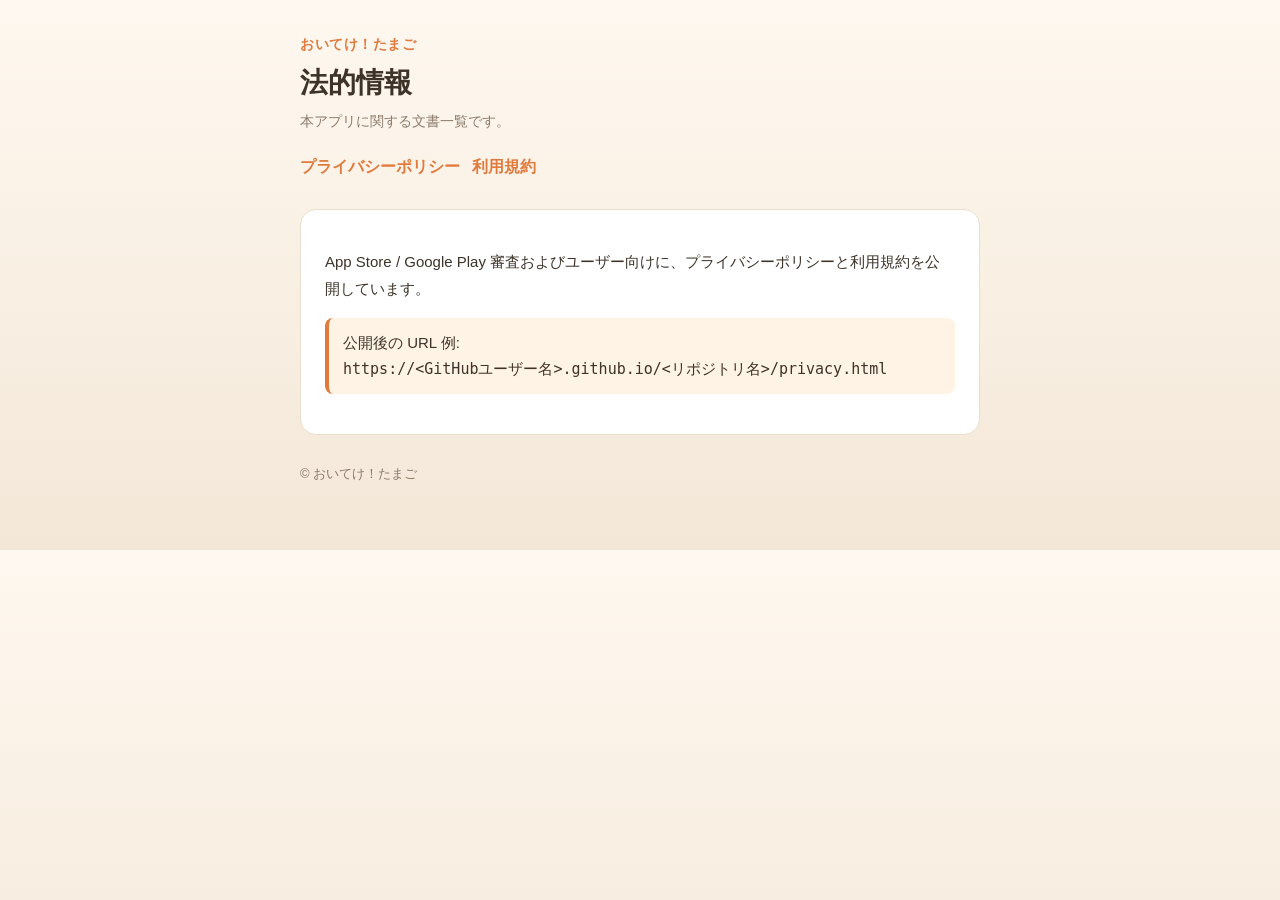
==== index.html @ 979eb7b3 "Add privacy policy and terms pages for GitHub Pages." ====
<!DOCTYPE html>
<html lang="ja">
  <head>
    <meta charset="utf-8" />
    <meta name="viewport" content="width=device-width, initial-scale=1" />
    <title>おいてけ！たまご 法的情報</title>
    <link rel="stylesheet" href="./styles.css" />
  </head>
  <body>
    <main>
      <header>
        <p class="brand">おいてけ！たまご</p>
        <h1>法的情報</h1>
        <p class="meta">本アプリに関する文書一覧です。</p>
        <nav>
          <a href="./privacy.html">プライバシーポリシー</a>
          <a href="./terms.html">利用規約</a>
        </nav>
      </header>
      <section class="card">
        <p>
          App Store / Google Play 審査およびユーザー向けに、プライバシーポリシーと利用規約を公開しています。
        </p>
        <p class="note">
          公開後の URL 例:<br />
          <code>https://&lt;GitHubユーザー名&gt;.github.io/&lt;リポジトリ名&gt;/privacy.html</code>
        </p>
      </section>
      <footer>© おいてけ！たまご</footer>
    </main>
  </body>
</html>
---- styles.css ----
:root {
  color-scheme: light;
  --bg: #fff8f0;
  --card: #ffffff;
  --ink: #3d3328;
  --muted: #8a7a6a;
  --accent: #e07a3d;
  --line: #eadfce;
}

* {
  box-sizing: border-box;
}

body {
  margin: 0;
  font-family: "Hiragino Sans", "Hiragino Kaku Gothic ProN", "Noto Sans JP", Meiryo, sans-serif;
  background: linear-gradient(180deg, #fff8f0 0%, #f3e7d7 100%);
  color: var(--ink);
  line-height: 1.75;
}

main {
  max-width: 720px;
  margin: 0 auto;
  padding: 32px 20px 64px;
}

header {
  margin-bottom: 28px;
}

.brand {
  font-size: 14px;
  font-weight: 700;
  letter-spacing: 0.04em;
  color: var(--accent);
  margin: 0 0 8px;
}

h1 {
  margin: 0 0 8px;
  font-size: 28px;
  line-height: 1.3;
}

.meta {
  margin: 0;
  color: var(--muted);
  font-size: 14px;
}

nav {
  display: flex;
  flex-wrap: wrap;
  gap: 12px;
  margin: 20px 0 0;
}

nav a {
  color: var(--accent);
  font-weight: 600;
  text-decoration: none;
}

nav a:hover {
  text-decoration: underline;
}

.card {
  background: var(--card);
  border: 1px solid var(--line);
  border-radius: 16px;
  padding: 24px;
}

h2 {
  margin: 28px 0 10px;
  font-size: 18px;
}

.card > h2:first-child {
  margin-top: 0;
}

p,
li {
  font-size: 15px;
}

ul {
  padding-left: 1.25em;
}

footer {
  margin-top: 28px;
  color: var(--muted);
  font-size: 13px;
}

.note {
  background: #fff3e6;
  border-left: 4px solid var(--accent);
  padding: 12px 14px;
  border-radius: 8px;
  margin: 16px 0;
}

@media (max-width: 480px) {
  h1 {
    font-size: 24px;
  }

  .card {
    padding: 18px;
  }
}
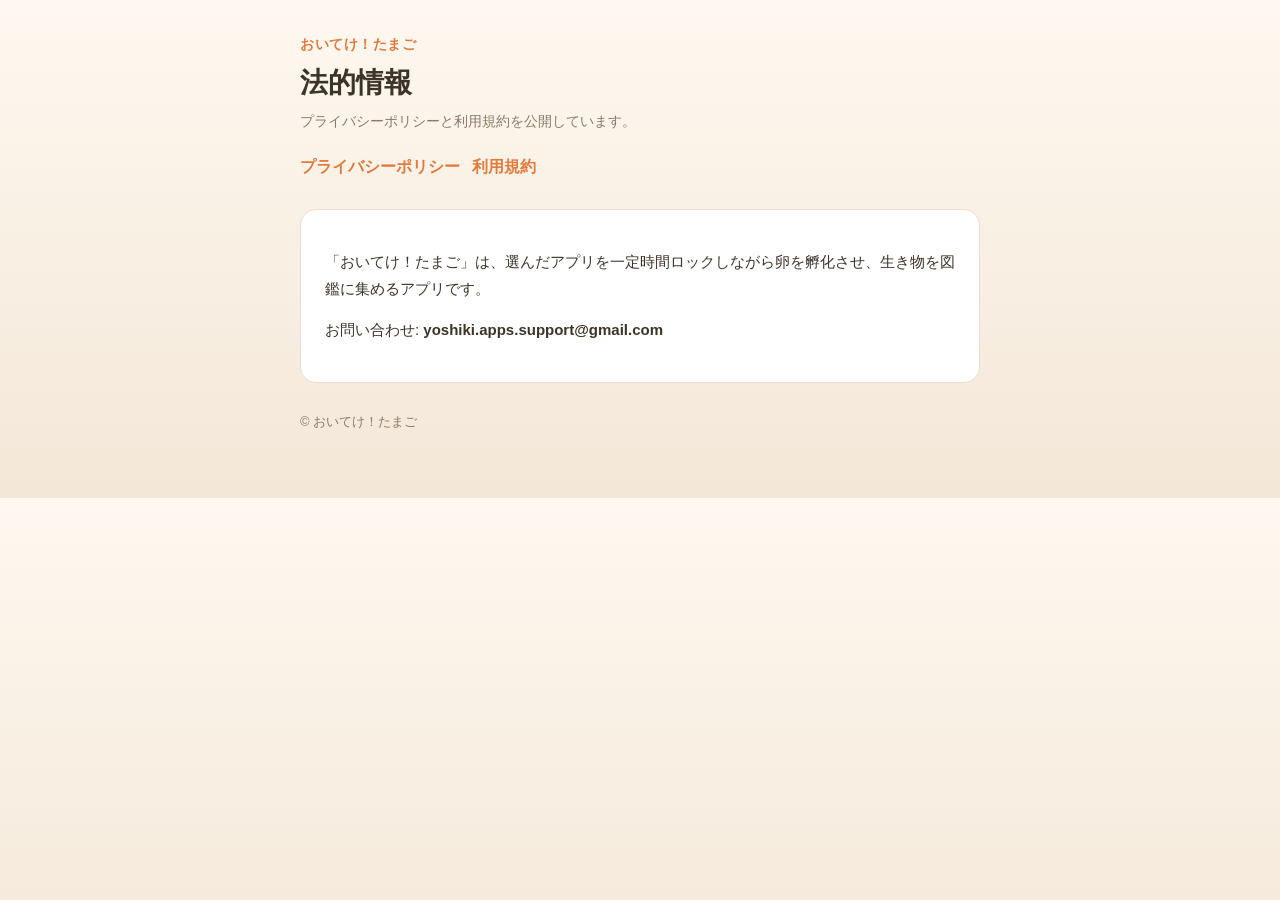
==== commit 37e11fb0: "Update full privacy policy and terms for Oiteke Tamago." ====
--- a/index.html
+++ b/index.html
@@ -11,7 +11,7 @@
       <header>
         <p class="brand">おいてけ！たまご</p>
         <h1>法的情報</h1>
-        <p class="meta">本アプリに関する文書一覧です。</p>
+        <p class="meta">プライバシーポリシーと利用規約を公開しています。</p>
         <nav>
           <a href="./privacy.html">プライバシーポリシー</a>
           <a href="./terms.html">利用規約</a>
@@ -19,11 +19,10 @@
       </header>
       <section class="card">
         <p>
-          App Store / Google Play 審査およびユーザー向けに、プライバシーポリシーと利用規約を公開しています。
+          「おいてけ！たまご」は、選んだアプリを一定時間ロックしながら卵を孵化させ、生き物を図鑑に集めるアプリです。
         </p>
-        <p class="note">
-          公開後の URL 例:<br />
-          <code>https://&lt;GitHubユーザー名&gt;.github.io/&lt;リポジトリ名&gt;/privacy.html</code>
+        <p>
+          お問い合わせ: <strong>yoshiki.apps.support@gmail.com</strong>
         </p>
       </section>
       <footer>© おいてけ！たまご</footer>
--- a/styles.css
+++ b/styles.css
@@ -79,6 +79,11 @@
   font-size: 18px;
 }
 
+h3 {
+  margin: 18px 0 8px;
+  font-size: 16px;
+}
+
 .card > h2:first-child {
   margin-top: 0;
 }
